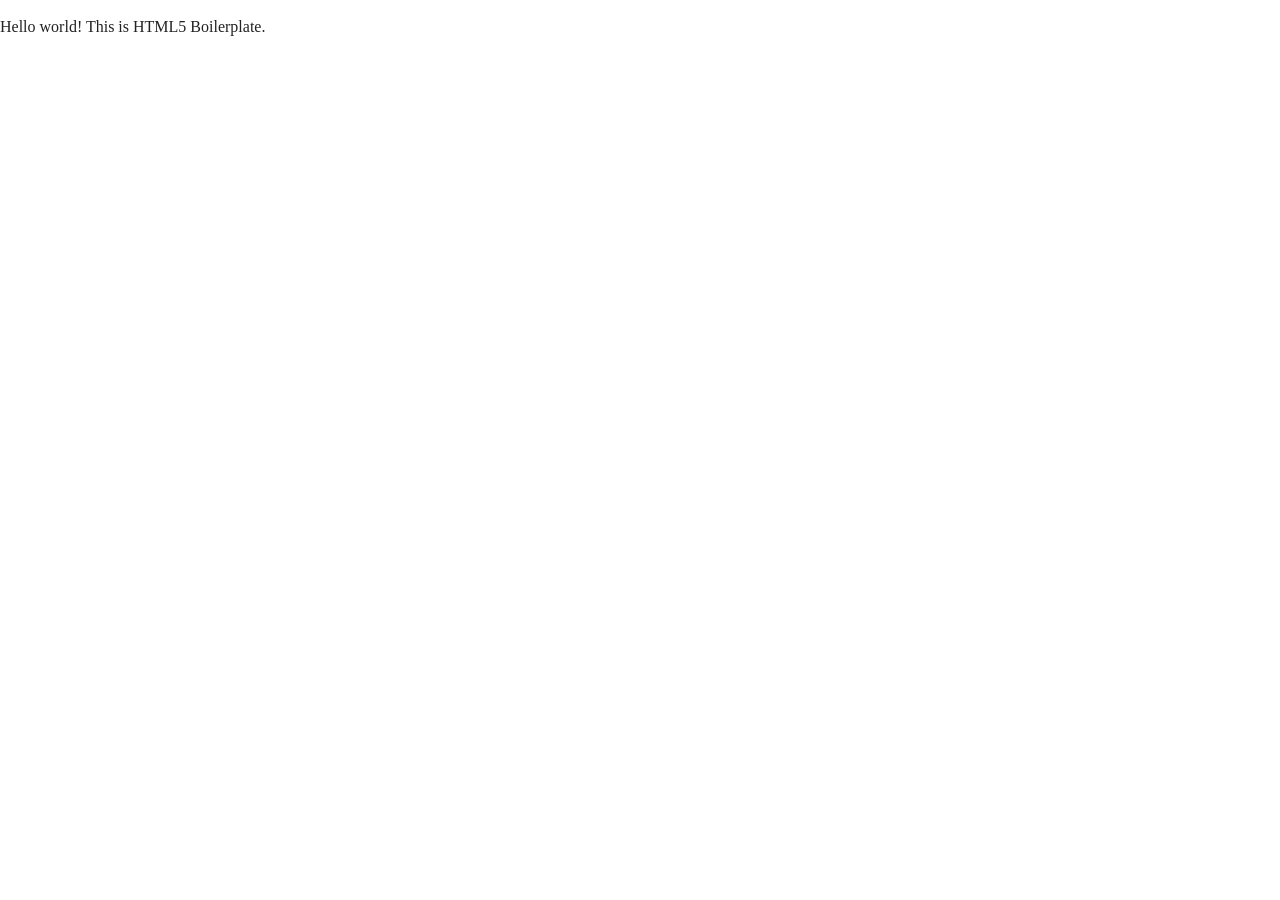
==== chapter-07/index.html @ 1ae96dba "updating boilerplate and chapter 7" ====
<!doctype html>
<html class="no-js" lang="">
    <head>
        <meta charset="utf-8">
        <meta http-equiv="x-ua-compatible" content="ie=edge">
        <title></title>
        <meta name="description" content="">
        <meta name="viewport" content="width=device-width, initial-scale=1">

        <link rel="manifest" href="site.webmanifest">
        <link rel="apple-touch-icon" href="icon.png">
        <!-- Place favicon.ico in the root directory -->

        <link rel="stylesheet" href="css/normalize.css">
        <link rel="stylesheet" href="css/main.css">
    </head>
    <body>
        <!--[if lte IE 9]>
            <p class="browserupgrade">You are using an <strong>outdated</strong> browser. Please <a href="https://browsehappy.com/">upgrade your browser</a> to improve your experience and security.</p>
        <![endif]-->

        <!-- Add your site or application content here -->
        <p>Hello world! This is HTML5 Boilerplate.</p>
        <script src="js/vendor/modernizr-3.5.0.min.js"></script>
        <script src="https://code.jquery.com/jquery-3.2.1.min.js" integrity="sha256-hwg4gsxgFZhOsEEamdOYGBf13FyQuiTwlAQgxVSNgt4=" crossorigin="anonymous"></script>
        <script>window.jQuery || document.write('<script src="js/vendor/jquery-3.2.1.min.js"><\/script>')</script>
        <script src="js/plugins.js"></script>
        <script src="js/main.js"></script>

        <!-- Google Analytics: change UA-XXXXX-Y to be your site's ID. -->
        <script>
            window.ga=function(){ga.q.push(arguments)};ga.q=[];ga.l=+new Date;
            ga('create','UA-XXXXX-Y','auto');ga('send','pageview')
        </script>
        <script src="https://www.google-analytics.com/analytics.js" async defer></script>
    </body>
</html>
---- chapter-07/css/main.css ----
/*! HTML5 Boilerplate v6.0.1 | MIT License | https://html5boilerplate.com/ */

/*
 * What follows is the result of much research on cross-browser styling.
 * Credit left inline and big thanks to Nicolas Gallagher, Jonathan Neal,
 * Kroc Camen, and the H5BP dev community and team.
 */

/* ==========================================================================
   Base styles: opinionated defaults
   ========================================================================== */

html {
    color: #222;
    font-size: 1em;
    line-height: 1.4;
}

/*
 * Remove text-shadow in selection highlight:
 * https://twitter.com/miketaylr/status/12228805301
 *
 * Vendor-prefixed and regular ::selection selectors cannot be combined:
 * https://stackoverflow.com/a/16982510/7133471
 *
 * Customize the background color to match your design.
 */

::-moz-selection {
    background: #b3d4fc;
    text-shadow: none;
}

::selection {
    background: #b3d4fc;
    text-shadow: none;
}

/*
 * A better looking default horizontal rule
 */

hr {
    display: block;
    height: 1px;
    border: 0;
    border-top: 1px solid #ccc;
    margin: 1em 0;
    padding: 0;
}

/*
 * Remove the gap between audio, canvas, iframes,
 * images, videos and the bottom of their containers:
 * https://github.com/h5bp/html5-boilerplate/issues/440
 */

audio,
canvas,
iframe,
img,
svg,
video {
    vertical-align: middle;
}

/*
 * Remove default fieldset styles.
 */

fieldset {
    border: 0;
    margin: 0;
    padding: 0;
}

/*
 * Allow only vertical resizing of textareas.
 */

textarea {
    resize: vertical;
}

/* ==========================================================================
   Browser Upgrade Prompt
   ========================================================================== */

.browserupgrade {
    margin: 0.2em 0;
    background: #ccc;
    color: #000;
    padding: 0.2em 0;
}

/* ==========================================================================
   Author's custom styles
   ========================================================================== */

















/* ==========================================================================
   Helper classes
   ========================================================================== */

/*
 * Hide visually and from screen readers
 */

.hidden {
    display: none !important;
}

/*
 * Hide only visually, but have it available for screen readers:
 * https://snook.ca/archives/html_and_css/hiding-content-for-accessibility
 *
 * 1. For long content, line feeds are not interpreted as spaces and small width
 *    causes content to wrap 1 word per line:
 *    https://medium.com/@jessebeach/beware-smushed-off-screen-accessible-text-5952a4c2cbfe
 */

.visuallyhidden {
    border: 0;
    clip: rect(0 0 0 0);
    -webkit-clip-path: inset(50%);
    clip-path: inset(50%);
    height: 1px;
    margin: -1px;
    overflow: hidden;
    padding: 0;
    position: absolute;
    width: 1px;
    white-space: nowrap; /* 1 */
}

/*
 * Extends the .visuallyhidden class to allow the element
 * to be focusable when navigated to via the keyboard:
 * https://www.drupal.org/node/897638
 */

.visuallyhidden.focusable:active,
.visuallyhidden.focusable:focus {
    clip: auto;
    -webkit-clip-path: none;
    clip-path: none;
    height: auto;
    margin: 0;
    overflow: visible;
    position: static;
    width: auto;
    white-space: inherit;
}

/*
 * Hide visually and from screen readers, but maintain layout
 */

.invisible {
    visibility: hidden;
}

/*
 * Clearfix: contain floats
 *
 * For modern browsers
 * 1. The space content is one way to avoid an Opera bug when the
 *    `contenteditable` attribute is included anywhere else in the document.
 *    Otherwise it causes space to appear at the top and bottom of elements
 *    that receive the `clearfix` class.
 * 2. The use of `table` rather than `block` is only necessary if using
 *    `:before` to contain the top-margins of child elements.
 */

.clearfix:before,
.clearfix:after {
    content: " "; /* 1 */
    display: table; /* 2 */
}

.clearfix:after {
    clear: both;
}

/* ==========================================================================
   EXAMPLE Media Queries for Responsive Design.
   These examples override the primary ('mobile first') styles.
   Modify as content requires.
   ========================================================================== */

@media only screen and (min-width: 35em) {
    /* Style adjustments for viewports that meet the condition */
}

@media print,
       (-webkit-min-device-pixel-ratio: 1.25),
       (min-resolution: 1.25dppx),
       (min-resolution: 120dpi) {
    /* Style adjustments for high resolution devices */
}

/* ==========================================================================
   Print styles.
   Inlined to avoid the additional HTTP request:
   http://www.phpied.com/delay-loading-your-print-css/
   ========================================================================== */

@media print {
    *,
    *:before,
    *:after {
        background: transparent !important;
        color: #000 !important; /* Black prints faster:
                                   http://www.sanbeiji.com/archives/953 */
        box-shadow: none !important;
        text-shadow: none !important;
    }

    a,
    a:visited {
        text-decoration: underline;
    }

    a[href]:after {
        content: " (" attr(href) ")";
    }

    abbr[title]:after {
        content: " (" attr(title) ")";
    }

    /*
     * Don't show links that are fragment identifiers,
     * or use the `javascript:` pseudo protocol
     */

    a[href^="#"]:after,
    a[href^="javascript:"]:after {
        content: "";
    }

    pre {
        white-space: pre-wrap !important;
    }
    pre,
    blockquote {
        border: 1px solid #999;
        page-break-inside: avoid;
    }

    /*
     * Printing Tables:
     * http://css-discuss.incutio.com/wiki/Printing_Tables
     */

    thead {
        display: table-header-group;
    }

    tr,
    img {
        page-break-inside: avoid;
    }

    p,
    h2,
    h3 {
        orphans: 3;
        widows: 3;
    }

    h2,
    h3 {
        page-break-after: avoid;
    }
}
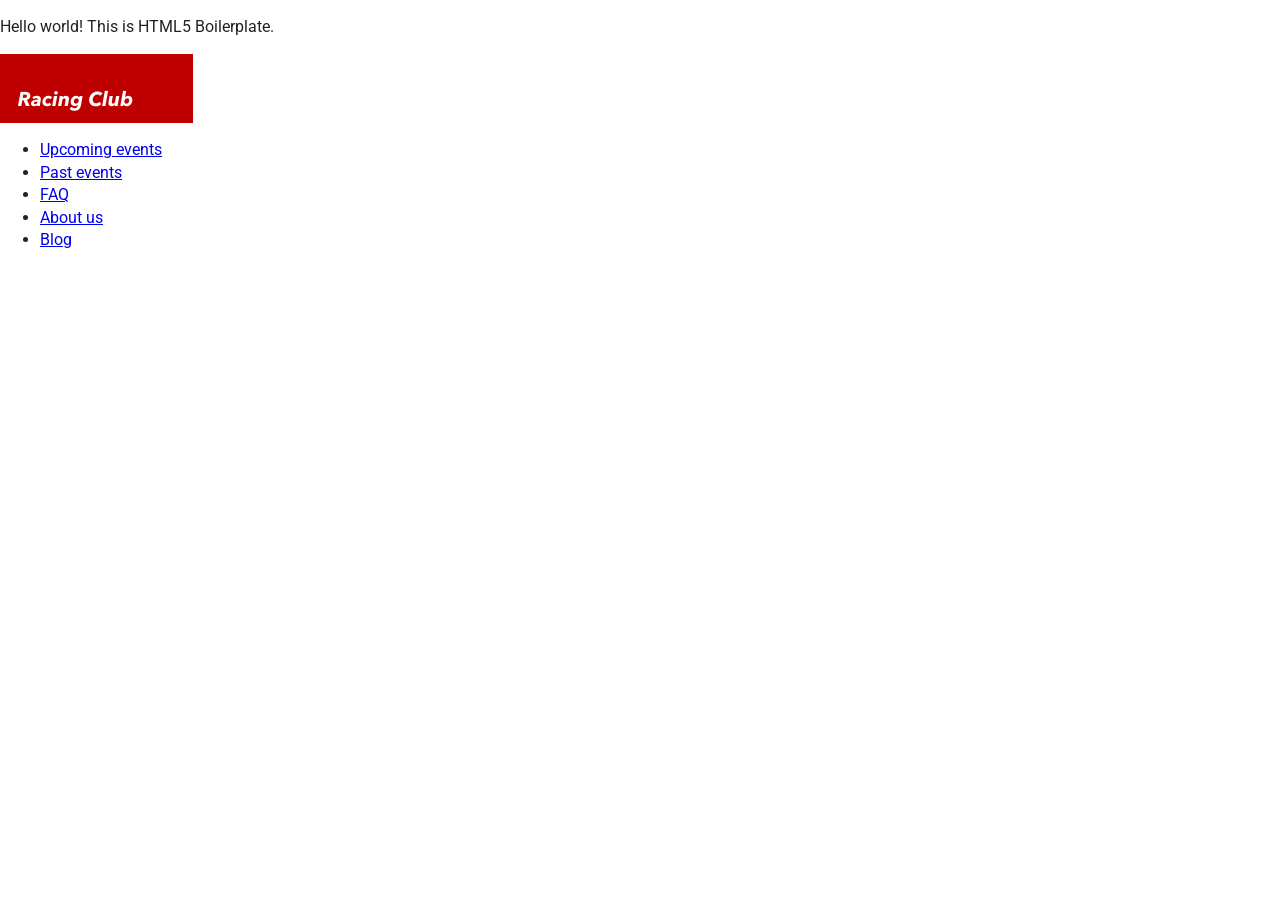
==== commit 0a276579: "updating chapter 7 files" ====
--- a/chapter-07/index.html
+++ b/chapter-07/index.html
@@ -1,6 +1,7 @@
 <!doctype html>
 <html class="no-js" lang="">
     <head>
+        <meta http-equiv="refresh" content="30">
         <meta charset="utf-8">
         <meta http-equiv="x-ua-compatible" content="ie=edge">
         <title></title>
@@ -11,8 +12,16 @@
         <link rel="apple-touch-icon" href="icon.png">
         <!-- Place favicon.ico in the root directory -->
 
+        <!-- Fonts header section-->
+        <link rel="stylesheet" href="fonts/font.css"> <!--Font face CSS link-->
+        <link rel="preconnect" href="https://fonts.googleapis.com">
+        <link rel="preconnect" href="https://fonts.gstatic.com" crossorigin>
+        <link href="https://fonts.googleapis.com/css2?family=Roboto:ital,wght@0,100..900;1,100..900&display=swap" rel="stylesheet">
+
+        <!--CSS header section-->
         <link rel="stylesheet" href="css/normalize.css">
         <link rel="stylesheet" href="css/main.css">
+        
     </head>
     <body>
         <!--[if lte IE 9]>
@@ -33,5 +42,16 @@
             ga('create','UA-XXXXX-Y','auto');ga('send','pageview')
         </script>
         <script src="https://www.google-analytics.com/analytics.js" async defer></script>
+    <header>
+        <img src="img/logo.png" srcset="img/logo.png 1x, img/logo@2x.png 2x" alt="Logo">
+        <ul class="main-nav">
+            <li><a href="upcoming.html">Upcoming events</a></li>
+            <li><a href="past.html">Past events</a></li>
+            <li><a href="faq.html">FAQ</a></li>
+            <li><a href="about.html">About us</a></li>
+            <li><a href="blog.html">Blog</a></li>
+        </ul>
+    </header>
+    
     </body>
 </html>
--- a/chapter-07/fonts/font.css
+++ b/chapter-07/fonts/font.css
@@ -0,0 +1,18 @@
+/*! Generated by Font Squirrel (https://www.fontsquirrel.com) on November 15, 2017 */
+
+
+@font-face {
+    font-family: 'built_titling';
+    src: url('built_titling_rg-webfont.woff2') format('woff2'),
+         url('built_titling_rg-webfont.woff') format('woff');
+    font-weight: 400;
+    font-style: normal;
+}
+
+@font-face {
+    font-family: 'built_titling';
+    src: url('built_titling_el-webfont.woff2') format('woff2'),
+         url('built_titling_el-webfont.woff') format('woff');
+    font-weight: 200;
+    font-style: normal;
+}
--- a/chapter-07/css/main.css
+++ b/chapter-07/css/main.css
@@ -97,6 +97,9 @@
    Author's custom styles
    ========================================================================== */
 
+body {
+ font-family: 'Roboto', sans-serif;
+}
 
 
 
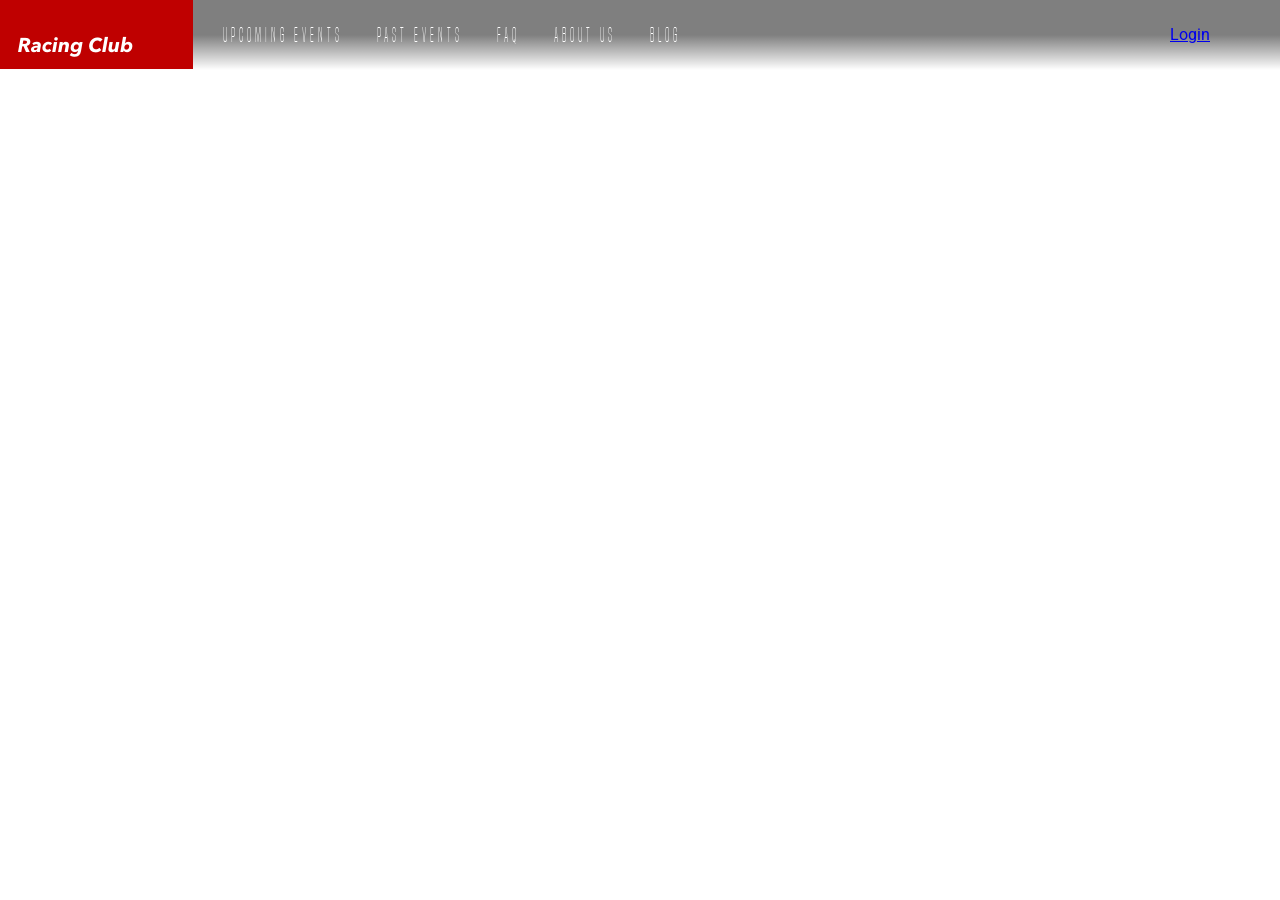
==== commit 5e0c049f: "updated chapter 7" ====
--- a/chapter-07/index.html
+++ b/chapter-07/index.html
@@ -1,7 +1,7 @@
 <!doctype html>
 <html class="no-js" lang="">
     <head>
-        <meta http-equiv="refresh" content="30">
+        <meta http-equiv="refresh" content="5">
         <meta charset="utf-8">
         <meta http-equiv="x-ua-compatible" content="ie=edge">
         <title></title>
@@ -21,7 +21,7 @@
         <!--CSS header section-->
         <link rel="stylesheet" href="css/normalize.css">
         <link rel="stylesheet" href="css/main.css">
-        
+        <link rel="stylesheet" href="css/styles.css">        
     </head>
     <body>
         <!--[if lte IE 9]>
@@ -29,7 +29,7 @@
         <![endif]-->
 
         <!-- Add your site or application content here -->
-        <p>Hello world! This is HTML5 Boilerplate.</p>
+        <!--p>Hello world! This is HTML5 Boilerplate.</p-->
         <script src="js/vendor/modernizr-3.5.0.min.js"></script>
         <script src="https://code.jquery.com/jquery-3.2.1.min.js" integrity="sha256-hwg4gsxgFZhOsEEamdOYGBf13FyQuiTwlAQgxVSNgt4=" crossorigin="anonymous"></script>
         <script>window.jQuery || document.write('<script src="js/vendor/jquery-3.2.1.min.js"><\/script>')</script>
@@ -43,7 +43,9 @@
         </script>
         <script src="https://www.google-analytics.com/analytics.js" async defer></script>
     <header>
-        <img src="img/logo.png" srcset="img/logo.png 1x, img/logo@2x.png 2x" alt="Logo">
+        <img class="logo" src="img/logo.png" srcset="img/logo.png 1x, img/logo@2x.png 2x" alt="Logo">
+
+        <!--Left side navigation Menu-->
         <ul class="main-nav">
             <li><a href="upcoming.html">Upcoming events</a></li>
             <li><a href="past.html">Past events</a></li>
@@ -51,6 +53,13 @@
             <li><a href="about.html">About us</a></li>
             <li><a href="blog.html">Blog</a></li>
         </ul>
+
+        <!-- Right side navigation Menu-->
+        <ul class="right-nav">
+            <li><a href="login.html">Login</a></li>
+            <li><a href="#"><iframe src="https://www.facebook.com/plugins/like.php?href=https%3A%2F%2Fdevelopers.facebook.com%2Fdocs%2Fplugins%2F&width=51&layout&action&size&share=true&height=35&appId" width="51" height="20" style="border:none;overflow:hidden" scrolling="no" frameborder="0" allowfullscreen="true" allow="autoplay; clipboard-write; encrypted-media; picture-in-picture; web-share"></iframe></a></li>
+        </ul>
+
     </header>
     
     </body>
--- a/chapter-07/css/styles.css
+++ b/chapter-07/css/styles.css
@@ -0,0 +1,47 @@
+/* Header Section */
+header {
+    width: 100%;
+    height: 70px;
+    background-image: linear-gradient(0deg, rgba(0,0,0,0.00) 0%,
+    rgba(0,0,0,0.50) 50%);
+    position: absolute;
+}
+
+header .logo {
+ float: left;
+}
+
+header .main-nav, header .right-nav {
+    height: 70px;
+    float: left;
+    margin: 0;
+    padding: 0px 15px;
+    line-height: 70px;
+}
+
+header .right-nav {
+    float: right;
+}
+header .main-nav li {
+    list-style-type: none;
+    display: inline-block;
+}
+
+header .logo {
+    float: left;
+}
+
+header .right-nav li {
+    list-style-type: none;
+    display: inline-block;
+
+}
+header .main-nav li a {
+    color: white;
+    text-decoration: none;
+    font-family: 'built_titling', Helvetica, sans-serif;
+    font-weight: 200;
+    font-size: 20px;
+    letter-spacing: 4px;
+    padding: 0px 15px;
+}
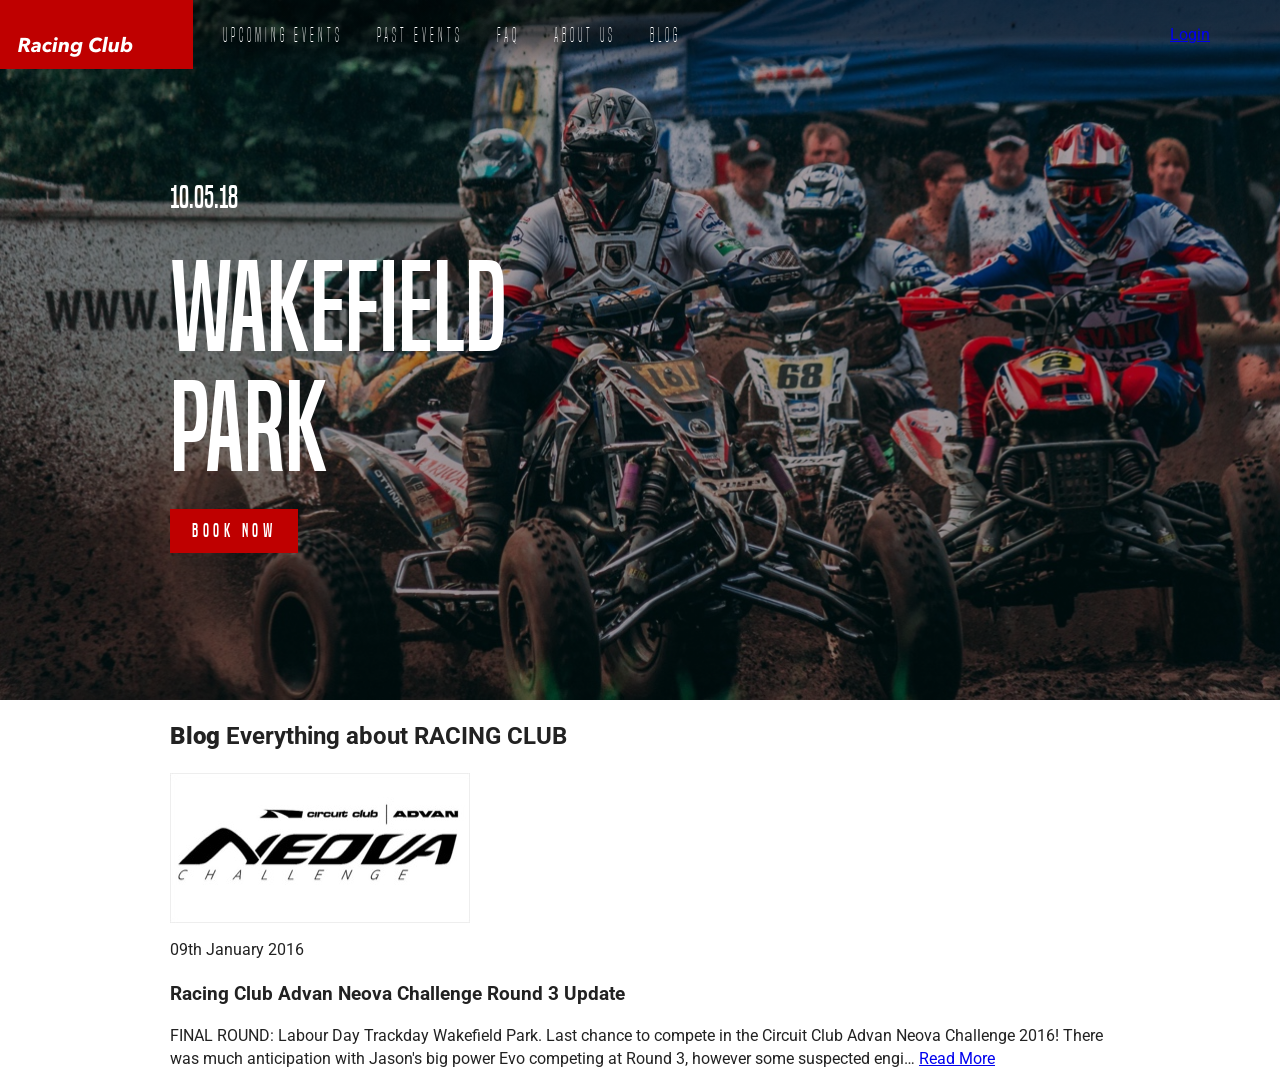
==== commit b61baf55: "added blog section" ====
--- a/chapter-07/index.html
+++ b/chapter-07/index.html
@@ -1,7 +1,7 @@
 <!doctype html>
 <html class="no-js" lang="">
     <head>
-        <meta http-equiv="refresh" content="5">
+        <meta http-equiv="refresh" content="30">
         <meta charset="utf-8">
         <meta http-equiv="x-ua-compatible" content="ie=edge">
         <title></title>
@@ -62,5 +62,40 @@
 
     </header>
     
+    <section id="hero">
+        <div class="container">
+            <div class="hero-text">
+                <p class="hero-date">10.05.18</p>
+                <h1 class="hero-title">Wakefield Park</h1>
+                <button type="button" name="button" class="btn-primary">
+                    Book now
+                </button>
+            </div>
+
+        </div>
+    </section>
+
+    <!--Blog section-->
+
+    <section id="blog">
+     <div class="container">
+        <h2><b>Blog</b> Everything about RACING CLUB</h2>
+            <div class="blog-posts">
+                <div class="blog-post">
+                <img src="img/blog-img/blog1.jpg" srcset="img/blog-img/blog1.jpg
+                1x, img/blog-img/blog1@2x.jpg 2x">
+                <p class="blog-post-date">09th January 2016</p>
+                <h3>Racing Club Advan Neova Challenge Round 3 Update</h3>
+                <p class="blog-post-desc">FINAL ROUND: Labour Day Trackday
+                Wakefield Park. Last chance to compete in the Circuit Club Advan Neova
+                Challenge 2016!
+                There was much anticipation with Jason's big power Evo competing at Round
+                3, however some suspected engi… <a href="#">Read More</a></p>
+                </div>
+            </div>
+
+    </div>
+    </section>
+
     </body>
 </html>
--- a/chapter-07/css/styles.css
+++ b/chapter-07/css/styles.css
@@ -44,4 +44,59 @@
     font-size: 20px;
     letter-spacing: 4px;
     padding: 0px 15px;
-}+}
+
+/* Hero Section*/
+
+#hero {
+ width: 100%;
+ height: 700px;
+ background-image:
+ linear-gradient(to bottom, rgba(0,0,0,0.3) 0%,rgba(0,0,0,0.4) 100%),
+ url("../img/hero-image.jpg");
+ background-repeat: no-repeat;
+ background-size: cover;
+ background-position: center;
+}
+
+.container {
+    max-width: 940px;
+    margin: 0 auto;
+}
+
+#hero .container {
+ display: flex;
+ align-items: center;
+ height: 700px;
+}
+.hero-text {
+ max-width: 470px;
+}
+
+.hero-text .hero-date {
+ font-family: 'built_titling', Helvetica, sans-serif;
+ font-size: 30px;
+ color: #FFFFFF;
+ font-weight: normal;
+}
+.hero-text .hero-title {
+ font-family: 'built_titling', Helvetica, sans-serif;
+ font-size: 120px;
+ margin: 20px 0px;
+ font-weight: normal;
+ color: #FFFFFF;
+ line-height: 1;
+}
+
+.btn-primary {
+ display: inline-block;
+ font-family: 'built_titling', Helvetica, sans-serif;
+ font-weight: 400;
+ font-size: 18px;
+ letter-spacing: 4.5px;
+ background: #BF0000;
+ color: white;
+ padding: 12px 22px;
+ border: none;
+ outline: none;
+}
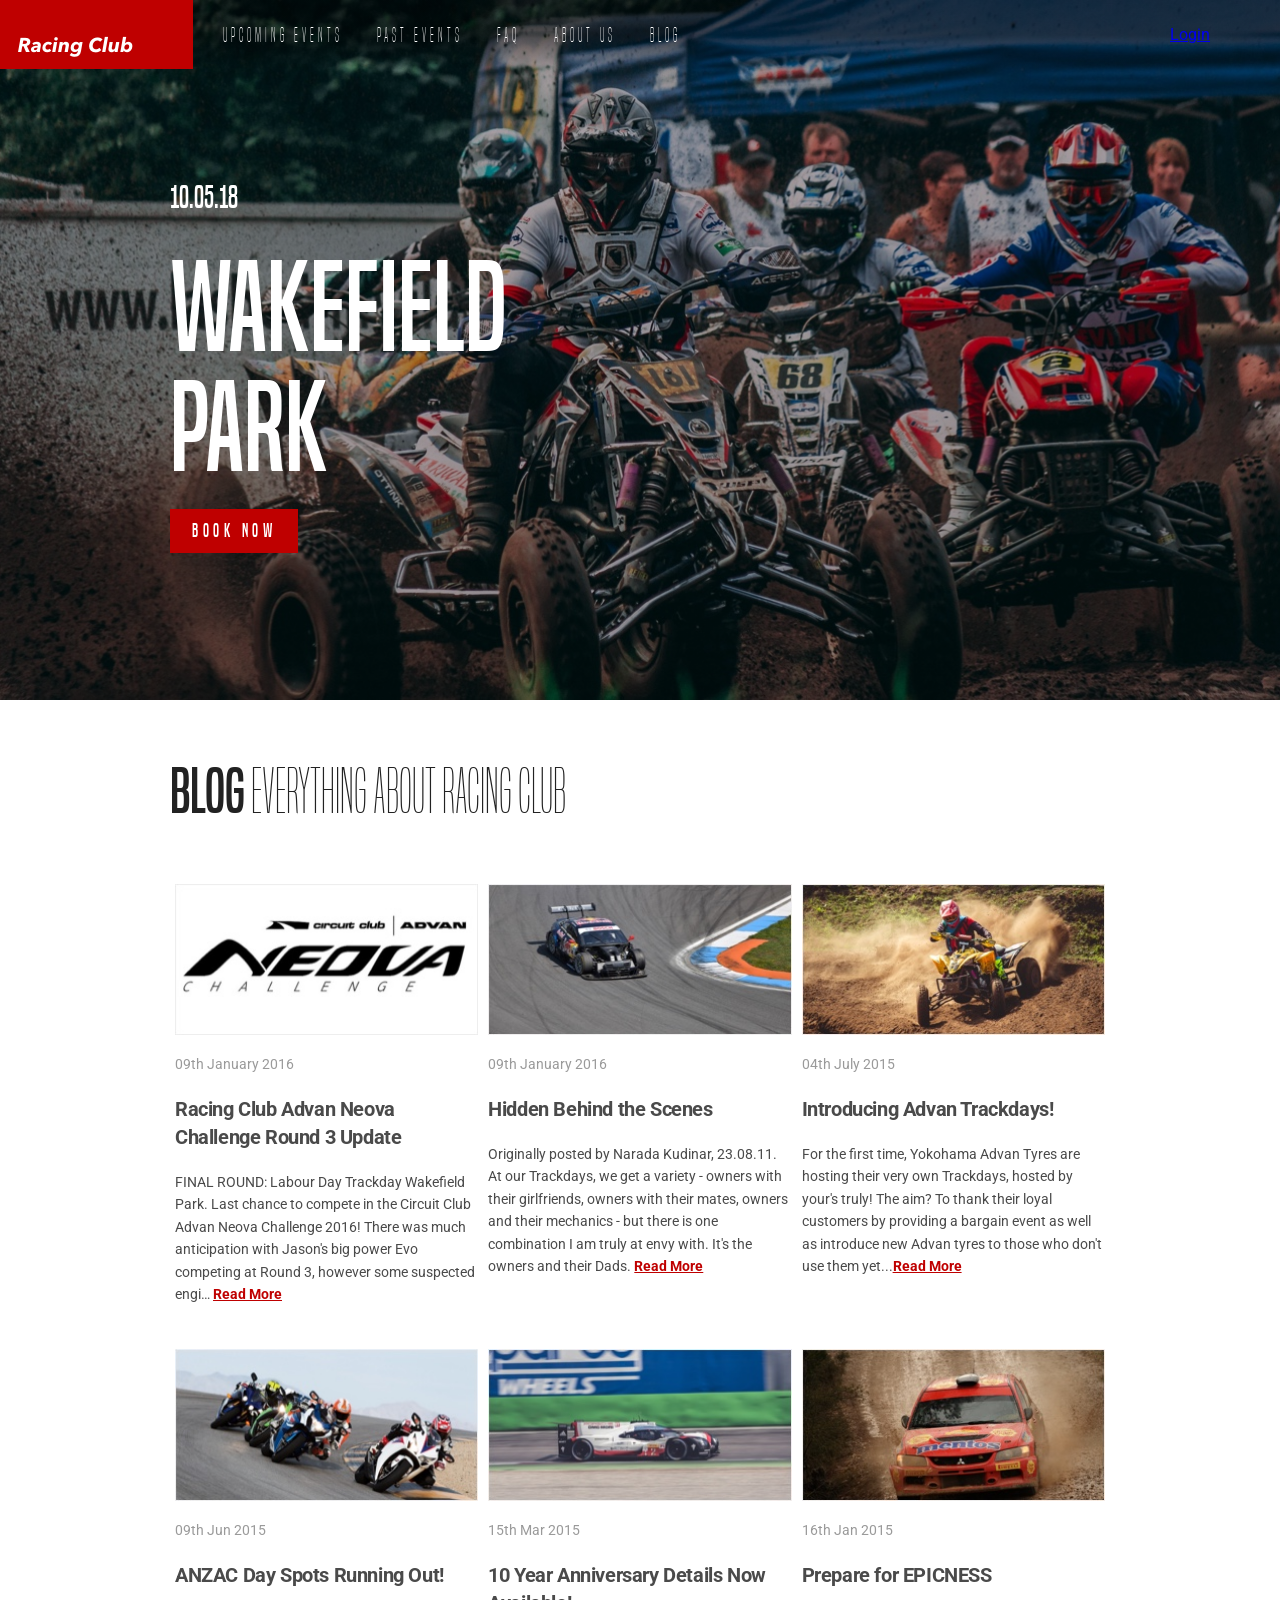
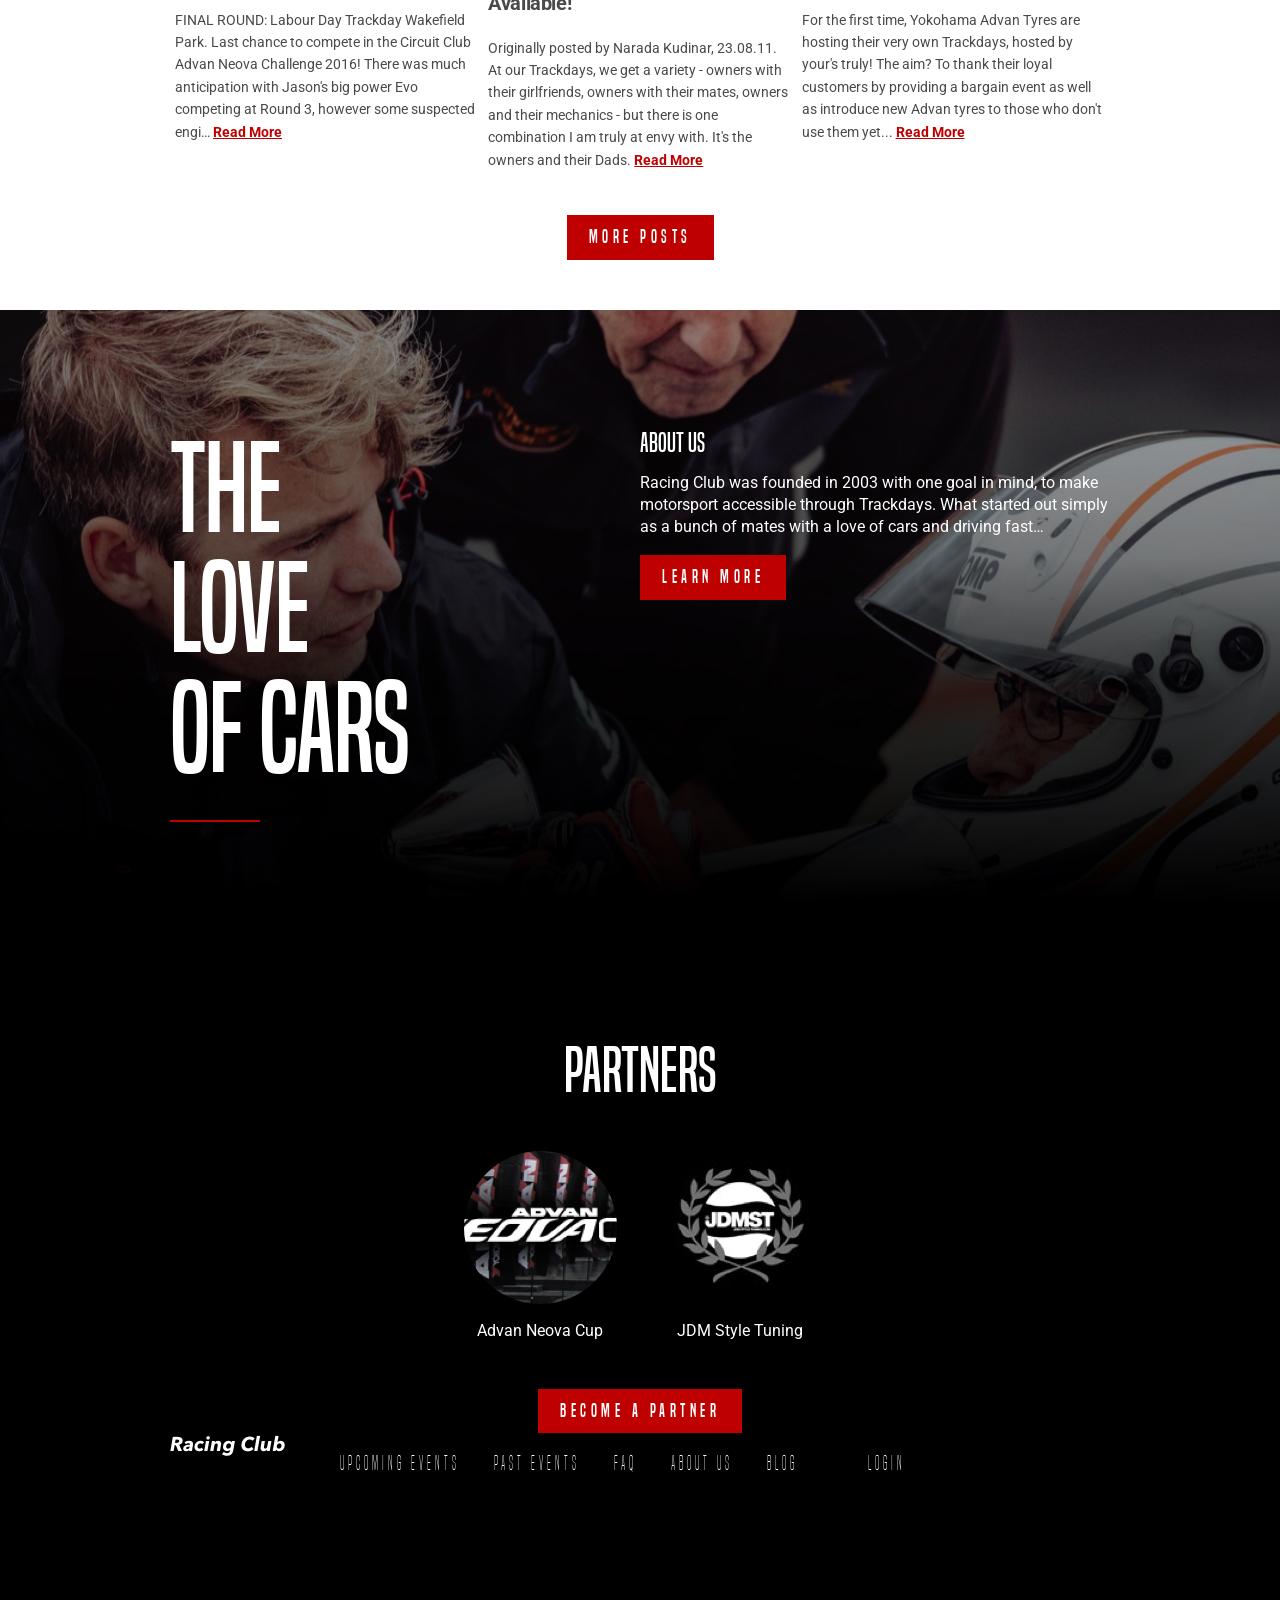
==== commit 1b4a198b: "updated our page" ====
--- a/chapter-07/index.html
+++ b/chapter-07/index.html
@@ -81,6 +81,7 @@
      <div class="container">
         <h2><b>Blog</b> Everything about RACING CLUB</h2>
             <div class="blog-posts">
+                <!--Blog post #1-->
                 <div class="blog-post">
                 <img src="img/blog-img/blog1.jpg" srcset="img/blog-img/blog1.jpg
                 1x, img/blog-img/blog1@2x.jpg 2x">
@@ -92,6 +93,144 @@
                 There was much anticipation with Jason's big power Evo competing at Round
                 3, however some suspected engi… <a href="#">Read More</a></p>
                 </div>
+
+                <!--Blog post #2-->
+                <div class="blog-post">
+                    <img src="img/blog-img/blog2.jpg" srcset="img/blog-img/blog2.jpg
+                    1x, img/blog-img/blog2@2x.jpg 2x">
+                    <p class="blog-post-date">09th January 2016</p>
+                    <h3>Hidden Behind the Scenes</h3>
+                    <p class="blog-post-desc">Originally posted by Narada Kudinar,
+                    23.08.11.
+                    At our Trackdays, we get a variety - owners with their girlfriends, owners
+                    with their mates, owners and their mechanics - but there is one combination
+                    I am truly at envy with. It's the owners and their Dads. <a href="#">Read
+                    More</a></p>
+                 </div>
+
+                <!--Blog post #3-->
+                <div class="blog-post">
+                    <img src="img/blog-img/blog3.jpg" srcset="img/blog-img/blog3.jpg
+                    1x, img/blog-img/blog3@2x.jpg 2x">
+                    <p class="blog-post-date">04th July 2015</p>
+                    <h3>Introducing Advan Trackdays!</h3>
+                    <p class="blog-post-desc">For the first time, Yokohama Advan Tyres
+                    are hosting their very own Trackdays, hosted by your's truly! The aim? To
+                    thank their loyal customers by providing a bargain event as well as
+                    introduce new Advan tyres to those who don't use them yet...<a
+                    href="#">Read More</a></p>
+                </div>
+                
+                <!--Blog post #4-->
+                <div class="blog-post">
+                    <img src="img/blog-img/blog4.jpg" srcset="img/blog-img/blog4.jpg
+                    1x, img/blog-img/blog4@2x.jpg 2x">
+                    <p class="blog-post-date">09th Jun 2015</p>
+                    <h3>ANZAC Day Spots Running Out!</h3>
+                    <p class="blog-post-desc">FINAL ROUND: Labour Day Trackday
+                    Wakefield Park. Last chance to compete in the Circuit Club Advan Neova
+                    Challenge 2016!
+                    There was much anticipation with Jason's big power Evo competing at Round
+                    3, however some suspected engi… <a href="#">Read More</a></p>
+                </div>
+
+                <!--Blog post #5-->
+                <div class="blog-post">
+                    <img src="img/blog-img/blog5.jpg" srcset="img/blog-img/blog5.jpg
+                    1x, img/blog-img/blog5@2x.jpg 2x">
+                    <p class="blog-post-date">15th Mar 2015</p>
+                    <h3>10 Year Anniversary Details Now Available!</h3>
+                    <p class="blog-post-desc">Originally posted by Narada Kudinar,
+                    23.08.11.
+                    At our Trackdays, we get a variety - owners with their girlfriends, owners
+                    with their mates, owners and their mechanics - but there is one combination
+                    I am truly at envy with. It's the owners and their Dads. <a href="#">Read
+                    More</a></p>
+                </div>
+
+                <!--Blog post #6-->
+                <div class="blog-post">
+                    <img src="img/blog-img/blog6.jpg" srcset="img/blog-img/blog6.jpg
+                    1x, img/blog-img/blog6@2x.jpg 2x">
+                    <p class="blog-post-date">16th Jan 2015</p>
+                    <h3>Prepare for EPICNESS</h3>
+                    <p class="blog-post-desc">For the first time, Yokohama Advan Tyres
+                    are hosting their very own Trackdays, hosted by your's truly! The aim? To
+                    thank their loyal customers by providing a bargain event as well as
+                    introduce new Advan tyres to those who don't use them yet... <a
+                    href="#">Read More</a></p>
+                </div>
+                
+                </div>
+                    <div class="blog-show-more">
+                    <button type="button" name="button" class="btn-primary">More
+                    posts</button>
+                    </div>
+                 </div>
+    </section>
+
+    <!--About Us Section-->
+    <section id="about-us">
+        <div class="container">
+            <div class="about-us-title">
+              <h3>The<br />love<br />of cars</h3>
+            </div>
+        <div class="about-us-desc">
+            <h4>About us</h4>
+            <p>Racing Club was founded in 2003 with one goal in mind, to make
+            motorsport accessible through Trackdays. What started out simply as a bunch
+            of mates with a love of cars and driving fast… </p>
+            <button type="button" name="button" class="btn-primary">Learn
+            more</button>
+        </div>
+        </div>
+    </section>
+    <!-- Partners section-->
+     <section id="partners">
+        <div class="container">
+            <div class="partners-container">
+            <h2>Partners</h2>
+            <div class="partners-inner">
+                <div class="partner">
+                    <img src="img/partner1.png" srcset="img/partner1.png 1x,
+                    img/partner1@2x.png 2x">
+                    <p>Advan Neova Cup</p>
+                </div>
+
+                <div class="partner">
+                    <img src="img/partner2.png" srcset="img/partner2.png 1x,
+                    img/partner2@2x.png 2x">
+                    <p>JDM Style Tuning</p>
+                    </div>
+                </div>
+                <button type="button" name="button" class="btn-primary">Become a
+                partner</button>
+            </div>
+        </div>
+
+        <!--FOOTER SECTION-->
+        <footer>
+            <div class="container">
+        <a id="logo" href="/"><img src="img/logo-footer.png" srcset="img/logo-footer.png 1x, img/logo-footer@2x.png 2x" alt="Logo"></a>
+
+        <!--Left side navigation Menu-->
+        <ul class="main-nav">
+            <li><a href="upcoming.html">Upcoming events</a></li>
+            <li><a href="past.html">Past events</a></li>
+            <li><a href="faq.html">FAQ</a></li>
+            <li><a href="about.html">About us</a></li>
+            <li><a href="blog.html">Blog</a></li>
+        </ul>
+
+        <!-- Right side navigation Menu-->
+        <ul class="right-nav">
+            <li><a href="login.html">Login</a></li>
+            <li><a href="#"><iframe src="https://www.facebook.com/plugins/like.php?href=https%3A%2F%2Fdevelopers.facebook.com%2Fdocs%2Fplugins%2F&width=51&layout&action&size&share=true&height=35&appId" width="51" height="20" style="border:none;overflow:hidden" scrolling="no" frameborder="0" allowfullscreen="true" allow="autoplay; clipboard-write; encrypted-media; picture-in-picture; web-share"></iframe></a></li>
+        </ul>
+</div>
+    </footer>
+    </section>
+
             </div>
 
     </div>
--- a/chapter-07/css/styles.css
+++ b/chapter-07/css/styles.css
@@ -100,3 +100,162 @@
  border: none;
  outline: none;
 }
+
+
+/* Blog section */
+
+#blog {
+ margin-bottom: 50px;
+}
+
+#blog h2 {
+ font-family: 'built_titling', Helvetica, sans-serif;
+ font-weight: 200;
+ font-size: 60px;
+}
+
+.blog-posts {
+ display: flex;
+ flex-direction: row;
+ flex-wrap: wrap;
+ margin-top: 50px;
+}
+.blog-post {
+ width: 33.33%;
+ padding: 0 5px;
+ box-sizing: border-box;
+ margin-bottom:30px;
+}
+
+.blog-post img {
+ width: 100%;
+}
+
+.blog-post .blog-post-date {
+ font-size: 14px;
+ color: #9A9A9A;
+ margin-top: 20px;
+}
+.blog-post h3 {
+ font-size: 20px;
+ color: #4A4A4A;
+ letter-spacing: -0.4px;
+ line-height: 1.4;
+}
+.blog-post .blog-post-desc {
+ font-size: 14px;
+ color: #4A4A4A;
+ line-height: 1.6;
+}
+.blog-post .blog-post-desc a {
+ color: #BF0000;
+ text-decoration: underline;
+ font-weight: bold;
+}
+.blog-show-more {
+ text-align: center;
+}
+/* END OF BLOG SECTION */
+
+/* ABOUT US SECTION */
+#about-us {
+ width: 100%;
+ background-image: url(../img/about-us-bg.jpg);
+ background-repeat: no-repeat;
+ background-size: cover;
+ padding: 120px 0;
+ color: white;
+}
+
+#about-us .container {
+ display: flex;
+ align-items: top;
+}
+.about-us-title {
+ width: 50%;
+}
+.about-us-desc {
+ width: 50%;
+}
+.about-us-title h3 {
+ font-family: 'built_titling', Helvetica, sans-serif;
+ font-weight: 400;
+ font-size: 120px;
+ line-height: 1;
+ letter-spacing: -1px;
+ margin: 0;
+}
+
+.about-us-title h3::after {
+ content: "";
+ display: block;
+ background: #BF0000;
+ width: 90px;
+ height: 2px;
+ margin-top: 30px;
+}
+
+.about-us-desc h4 {
+ font-family: 'built_titling', Helvetica, sans-serif;
+ font-weight: 400;
+ font-size: 26px;
+ line-height: 1;
+ margin:0;
+}
+
+/* END OF ABOUT US */
+
+/* START OF PARTNERS SECTION */
+
+#partners {
+ background-color: black;
+ color: white;
+ text-align: center;
+ padding: 50px 0px;
+}
+.partners-container {
+ max-width: 400px;
+ margin: 0 auto;
+}
+.partners-container h2 {
+ font-family: 'built_titling', Helvetica, sans-serif;
+ font-weight: 400;
+ font-size: 60px;
+ line-height: 1;
+}
+.partners-inner {
+ display: flex;
+ margin: 30px 0px;
+}
+.partners-inner .partner {
+ width: 50%;
+}
+/* END OF PARTNERS SECTION */
+
+/* STERT OF FOOTER SECTION */
+/* FOOTER SECTION */
+footer {
+ background: black;
+ color: white;
+}
+footer .container {
+ display: flex;
+ height: 120px;
+}
+footer .logo {
+ padding-top: 20px;
+}
+footer .main-nav li, footer .right-nav li {
+ list-style-type: none;
+ display: inline-block;
+}
+footer .main-nav li a, footer .right-nav li a {
+ color: white;
+ text-decoration: none;
+ font-family: 'built_titling', Helvetica, sans-serif;
+ font-weight: 200;
+ font-size: 20px;
+ letter-spacing: 4px;
+ padding: 0px 15px;
+}
+/* END FOOTER SECTION */
